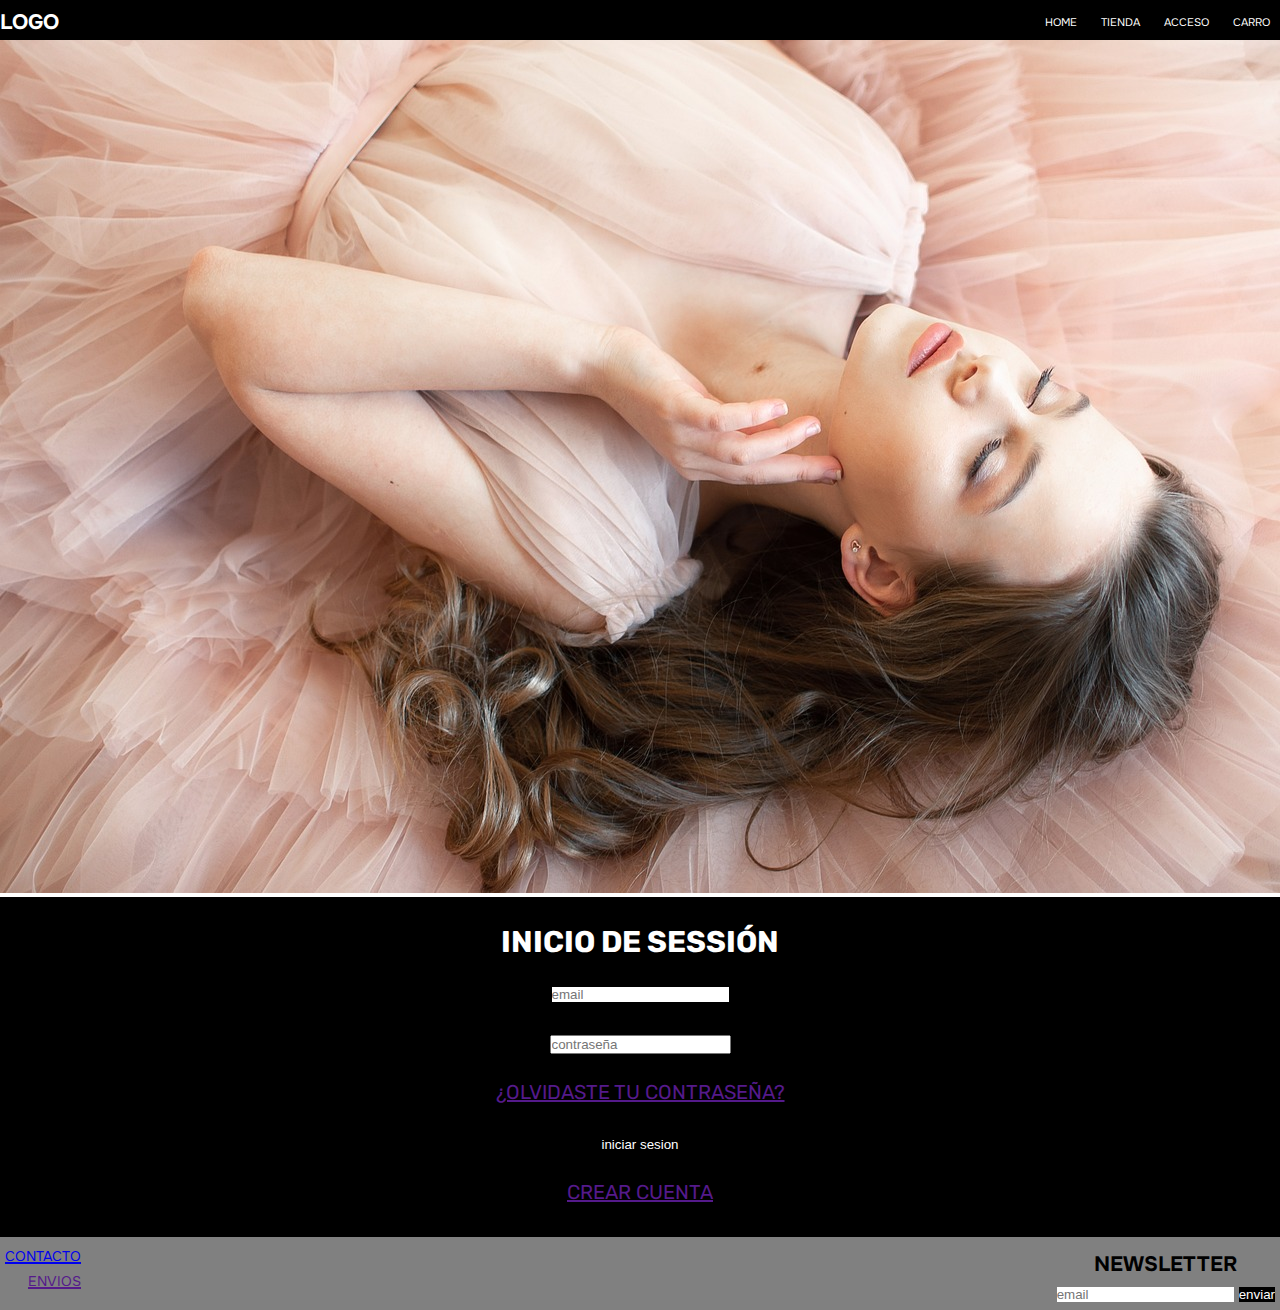
==== pages/acceso.html @ 7a5b21b6 "Carpeta pages" ====
<!DOCTYPE html>
<html lang="es">
<head>
    <meta charset="UTF-8">
    <meta name="viewport" content="width=device-width, initial-scale=1.0">
    <link rel="stylesheet" href="../estilos.css">
    <title>acceso</title>
</head>
<body>
    <!-- Header -->
    <header>
        <h1>logo</h1>
        <nav>
            <ul>
                <li><a href="../index.html">home</a></li>
                <li><a href="tienda.html">tienda</a></li>
                <li><a href="acceso.html">acceso</a></li>
                <li><a href="carro.html">carro</a></li>
            </ul>
        </nav>
    </header>
    <!-- Fin Header -->
    <!-- Main -->
    <main>
        <img src="../img/girlsleep.jpg" alt="sleep" height="auto" width="100%">
    </main>
    <!-- Fin main -->
    <!-- Inicion de sesion -->
    <section class="inicioSesion">
        <h2>Inicio de sessión</h2>
        <form action="enviar.php" method="post" enctype="application/x-www-form-urlencoded">
            <input type="email" placeholder="email"> <br>
            <input type="password"placeholder="contraseña"> <br>
            <a href="">¿olvidaste tu contraseña?</a> <br>
            <input type="submit" value="iniciar sesion"> <br>
            <a href="">crear cuenta</a> <br>
        </form>
    </section>
    <!-- Fin Inicion de sesion -->
    <!-- Footer -->
    <footer>
        <nav id="info">
            <ul>
                <li><a href="contacto.html">contacto</a></li>
                <li><a href="">envios</a></li>
            </ul>
        </nav>
        <form action="enviar.php" method="post" enctype="application/x-www-form-urlencoded">
            <h2>newsletter</h2>
            <input type="email" placeholder="email">
            <input type="submit" value="enviar">
        </form>
    </footer>
    <!-- Fin Footer -->
</body>
</html>
---- estilos.css ----
@import url("https://fonts.googleapis.com/css2?family=Onest:wght@100;200;300;400;500;600;700;800;900&family=Rubik:ital,wght@0,300;0,400;0,500;0,600;0,700;1,300;1,400;1,500;1,600;1,700&display=swap");
/* font-family: 'Onest', sans-serif;
font-family: 'Rubik', sans-serif; */
* {
  margin: 0;
  padding: 0;
  box-sizing: border-box;
}

/* Header */
/* Fin Header*/
header {
  background-color: #000000;
  color: #ffffff;
  font-family: "Onest", sans-serif;
  font-variant: small-caps;
  text-align: center;
  display: flex;
  justify-content: space-between;
  height: 40px;
}
header nav ul li {
  list-style: none;
  display: inline-block;
  padding: 10px;
}
header nav ul li a {
  text-decoration: none;
  color: #ffffff;
}

h1 {
  font-size: 30px;
  font-weight: bold;
}

nav a:hover {
  color: #ffffff;
}

nav a:active {
  color: #6d1d69;
}

/* Fin Header */
/* Main */
.slide-main {
  background-image: url(img/girlsleep.jpg);
  background-size: cover;
  background-position: center;
  background-color: #000000;
  position: relative;
  background-size: cover;
  height: 400px;
}

/* Fin Main */
/* Home Carrusel*/
.row {
  background-color: #000000;
}

.container-fluid h3 {
  color: #6d1d69;
  font-family: "Onest", sans-serif;
  text-align: center;
  font-variant: small-caps;
}

.imagen-producto {
  height: 600px;
  width: 400px;
  background-image: url(img/womendress.jpg);
  background-position: center;
  background-size: cover;
}

.container-fluid p {
  color: #808080;
  font-family: "Onest", sans-serif;
  text-align: center;
}

/* Desktop estilos */
@media only screen and (min-width: 992px) and (max-width: 1200px) {
  .slide-main {
    height: 400px;
  }
  .row {
    padding-right: 40px;
  }
  .col-lg-7 {
    padding-top: 20px;
    display: flex;
    flex-flow: row wrap;
    justify-content: center;
    align-items: flex-start;
    gap: 20px;
  }
  .col-lg-5 {
    padding-top: 20px;
    display: flex;
    flex-flow: row wrap;
    justify-content: flex-start;
    align-items: center;
  }
}
/* Tablet estilos  */
@media (max-width: 768px) {
  .slide-main {
    height: 350px;
  }
  .col-md-7 {
    background-color: #000000;
    padding: 20px;
    display: flex;
    flex-flow: row wrap;
    justify-content: center;
    align-items: flex-start;
    gap: 20px;
  }
  .col-md-5 {
    background-color: #000000;
    padding: 20px;
    display: flex;
    flex-flow: row wrap;
    justify-content: center;
    align-items: flex-start;
    gap: 20px;
  }
}
/* Mobile estilos */
@media only screen and (min-width: 400px) and (max-width: 576px) {
  /*main*/
  .slide-main {
    height: 300px;
  }
  /*main*/
  /*home*/
  .col-sm-12 {
    padding: 10px;
    display: flex;
    flex-wrap: nowrap;
    flex-direction: column;
    justify-content: flex-start;
    align-items: center;
    background-color: #000000;
  }
  .imagen-producto {
    min-height: 40em;
    min-width: 20em;
    max-height: 55em;
    max-width: 35em;
  }
  /*fin home*/
}
@media only screen and (max-width: 320px) {
  body {
    max-width: 320px;
  }
  header nav ul li {
    padding: 5px;
  }
  .slide-main {
    height: 200px;
  }
  .container-fluid {
    max-width: 320px;
    background-color: #000000;
  }
  .container-fluid .col {
    max-width: 320px;
    max-height: 550px;
    justify-content: flex-start;
    margin: 0;
    display: flex;
    flex-wrap: nowrap;
    flex-direction: column;
  }
  .imagen-producto {
    height: 600px;
    width: 300px;
  }
}
/* Fin Home */
/* Tienda */
.tienda {
  background-color: #000000;
  display: flex;
  padding: 40px;
  flex-wrap: wrap;
  flex-direction: row;
  justify-content: center;
  align-items: center;
  gap: 20px;
}

.producto {
  height: 350px;
}

.producto-img {
  height: 300px;
  width: 200px;
  background-image: url(img/womendress.jpg);
  background-size: cover;
  background-position: center;
}

.producto-title {
  color: #6d1d69;
  font-size: 20px;
  font-family: "Onest", sans-serif;
  font-weight: bold;
  text-align: center;
  font-variant: small-caps;
  margin-bottom: 2px;
}

.producto-precio {
  color: #ffffff;
  font-size: 15px;
  font-family: "Rubik", sans-serif;
  font-weight: lighter;
  text-align: center;
}

/* Fin Tienda */
/* Contacto */
.contacto {
  background-color: #000000;
  font-family: "Rubik", sans-serif;
  font-size: 20px;
  color: #ffffff;
  text-transform: uppercase;
}

.contacto form {
  border: 2px;
  padding: 20px;
}

.contacto div {
  width: 50%;
  border: 2px;
  padding: 20px;
}

/* Fin Contacto */
/* Carro */
.carro {
  background-color: #000000;
  padding: 20px;
}

.carro table {
  background-color: #ffffff;
  border: 5px solid #858484;
  margin: 0 auto;
  font-family: "Rubik", sans-serif;
  color: #000000;
  font-size: 15px;
  text-transform: uppercase;
}

/* Fin Carro */
/* Acceso */
.inicioSesion {
  background-color: #000000;
  padding: 20px;
  font-family: "Rubik", sans-serif;
  font-size: 20px;
  color: #ffffff;
  text-transform: uppercase;
  text-align: center;
  line-height: 50px;
}

/* Fin Acceso */
/* Footer */
footer {
  background-color: #808080;
  color: #000000;
  font-size: 20px;
  font-family: "Onest", sans-serif;
  font-variant: small-caps;
  text-align: right;
  display: flex;
  flex-direction: row;
  flex-wrap: wrap;
  justify-content: space-between;
  padding: 5px;
}

.footer ul {
  padding-left: 0;
}
.footer ul li {
  display: flex;
  flex-direction: column;
  align-items: start;
  text-align: right;
}
.footer ul li a {
  color: #ffffff;
  text-decoration: none;
}

#redes a {
  color: #000000;
  align-items: center;
  font-size: 25px;
}

form h2 {
  text-align: center;
  font-weight: bold;
}
form input[type=email] {
  border: none;
}
form input[type=submit] {
  background-color: #000000;
  color: #ffffff;
  border: none;
}

/* Fin Footer *//*# sourceMappingURL=estilos.css.map */
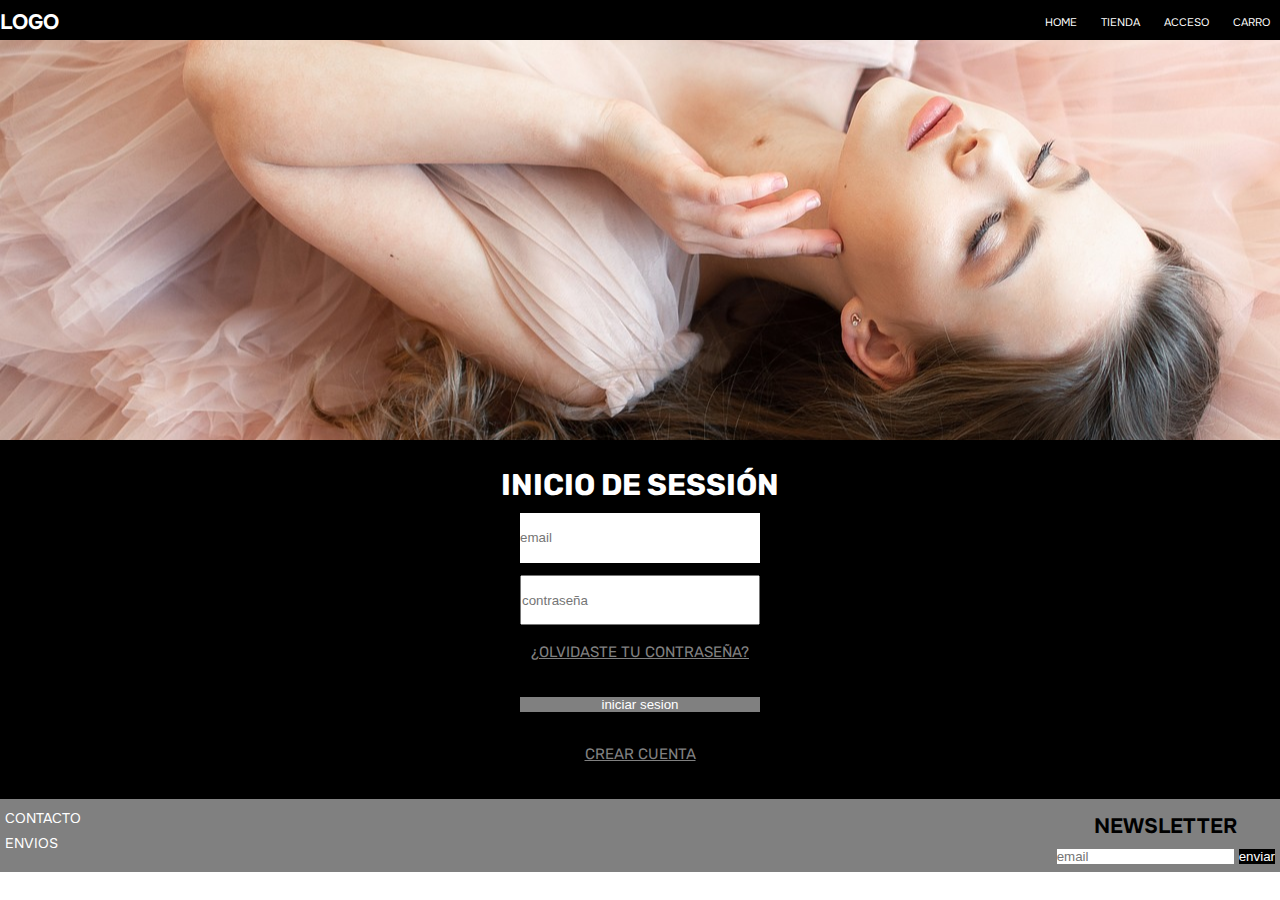
==== commit ad008181: "Actualizacion de paginas y Sass" ====
--- a/pages/acceso.html
+++ b/pages/acceso.html
@@ -4,6 +4,10 @@
     <meta charset="UTF-8">
     <meta name="viewport" content="width=device-width, initial-scale=1.0">
     <link rel="stylesheet" href="../estilos.css">
+    <!-- icon redes sociales -->
+    <link rel="stylesheet" href="https://cdnjs.cloudflare.com/ajax/libs/font-awesome/6.4.2/css/all.min.css" integrity="sha512-z3gLpd7yknf1YoNbCzqRKc4qyor8gaKU1qmn+CShxbuBusANI9QpRohGBreCFkKxLhei6S9CQXFEbbKuqLg0DA==" crossorigin="anonymous" referrerpolicy="no-referrer" />
+    <!-- Bootstrap -->
+    <link href="https://cdn.jsdelivr.net/npm/bootstrap@5.1.3/dist/css/bootstrap.min.css" rel="stylesheet" integrity="sha384-1BmE4kWBq78iYhFldvKuhfTAU6auU8tT94WrHftjDbrCEXSU1oBoqyl2QvZ6jIW3" crossorigin="anonymous">
     <title>acceso</title>
 </head>
 <body>
@@ -22,11 +26,11 @@
     <!-- Fin Header -->
     <!-- Main -->
     <main>
-        <img src="../img/girlsleep.jpg" alt="sleep" height="auto" width="100%">
+        <div class="slide-main"></div>
     </main>
     <!-- Fin main -->
     <!-- Inicion de sesion -->
-    <section class="inicioSesion">
+    <section class="acceso-sesion">
         <h2>Inicio de sessión</h2>
         <form action="enviar.php" method="post" enctype="application/x-www-form-urlencoded">
             <input type="email" placeholder="email"> <br>
@@ -39,12 +43,16 @@
     <!-- Fin Inicion de sesion -->
     <!-- Footer -->
     <footer>
-        <nav id="info">
+        <nav class="footer">
             <ul>
                 <li><a href="contacto.html">contacto</a></li>
                 <li><a href="">envios</a></li>
             </ul>
         </nav>
+        <div id="redes">
+            <a href="https://es-la.facebook.com/"><i class="fa-brands fa-facebook"></i></a>
+            <a href="https://www.instagram.com/?hl=es"><i class="fa-brands fa-instagram"></i></a>
+        </div>
         <form action="enviar.php" method="post" enctype="application/x-www-form-urlencoded">
             <h2>newsletter</h2>
             <input type="email" placeholder="email">
@@ -52,5 +60,7 @@
         </form>
     </footer>
     <!-- Fin Footer -->
+    <!-- Bootstrap -->
+    <script src="https://cdn.jsdelivr.net/npm/bootstrap@5.1.3/dist/js/bootstrap.bundle.min.js" integrity="sha384-ka7Sk0Gln4gmtz2MlQnikT1wXgYsOg+OMhuP+IlRH9sENBO0LRn5q+8nbTov4+1p" crossorigin="anonymous"></script>
 </body>
 </html>--- a/estilos.css
+++ b/estilos.css
@@ -248,14 +248,14 @@
 
 /* Fin Contacto */
 /* Carro */
-.carro {
+.table-responsive {
   background-color: #000000;
   padding: 20px;
 }
 
-.carro table {
+.table {
   background-color: #ffffff;
-  border: 5px solid #858484;
+  border: 2px solid #000000;
   margin: 0 auto;
   font-family: "Rubik", sans-serif;
   color: #000000;
@@ -265,7 +265,7 @@
 
 /* Fin Carro */
 /* Acceso */
-.inicioSesion {
+.acceso-sesion {
   background-color: #000000;
   padding: 20px;
   font-family: "Rubik", sans-serif;
@@ -274,6 +274,24 @@
   text-transform: uppercase;
   text-align: center;
   line-height: 50px;
+}
+.acceso-sesion form input[type=email] {
+  border: none;
+  height: 50px;
+  width: 240px;
+  margin-bottom: 10px;
+}
+.acceso-sesion form input[type=password] {
+  height: 50px;
+  width: 240px;
+}
+.acceso-sesion form input[type=submit] {
+  background-color: #808080;
+  width: 240px;
+}
+.acceso-sesion form a {
+  color: #808080;
+  font-size: 15px;
 }
 
 /* Fin Acceso */
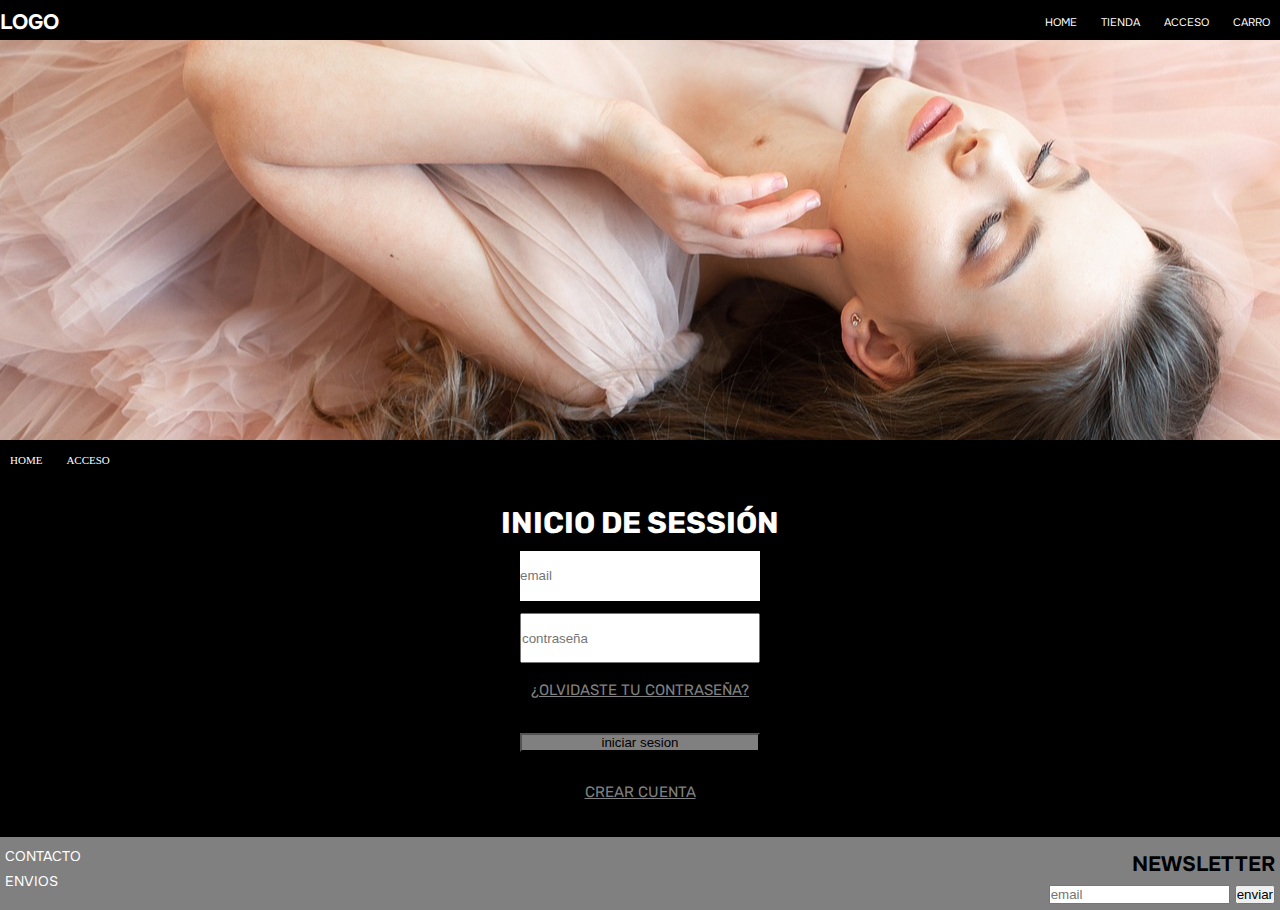
==== commit 08e3d8de: "Animaciones y SEO" ====
--- a/pages/acceso.html
+++ b/pages/acceso.html
@@ -3,11 +3,13 @@
 <head>
     <meta charset="UTF-8">
     <meta name="viewport" content="width=device-width, initial-scale=1.0">
-    <link rel="stylesheet" href="../estilos.css">
+    <meta name="description" content="Inicio de sesion">
+    <meta name="keywords" content="acceso, inicio-sesion,email">
     <!-- icon redes sociales -->
     <link rel="stylesheet" href="https://cdnjs.cloudflare.com/ajax/libs/font-awesome/6.4.2/css/all.min.css" integrity="sha512-z3gLpd7yknf1YoNbCzqRKc4qyor8gaKU1qmn+CShxbuBusANI9QpRohGBreCFkKxLhei6S9CQXFEbbKuqLg0DA==" crossorigin="anonymous" referrerpolicy="no-referrer" />
     <!-- Bootstrap -->
     <link href="https://cdn.jsdelivr.net/npm/bootstrap@5.1.3/dist/css/bootstrap.min.css" rel="stylesheet" integrity="sha384-1BmE4kWBq78iYhFldvKuhfTAU6auU8tT94WrHftjDbrCEXSU1oBoqyl2QvZ6jIW3" crossorigin="anonymous">
+    <link rel="stylesheet" href="../estilos.css">
     <title>acceso</title>
 </head>
 <body>
@@ -29,6 +31,14 @@
         <div class="slide-main"></div>
     </main>
     <!-- Fin main -->
+    <!-- Breadcrumb -->
+    <nav aria-label="breadcrumb">
+        <ol class="breadcrumb">
+          <li class="breadcrumb-item active" aria-current="page"><a href="../index.html">home</a></li>
+          <li class="breadcrumb-item active" aria-current="page"><a href="acceso.html">acceso</a></li>
+        </ol>
+      </nav>
+    <!-- Fin Breadcrumb -->
     <!-- Inicion de sesion -->
     <section class="acceso-sesion">
         <h2>Inicio de sessión</h2>
--- a/estilos.css
+++ b/estilos.css
@@ -52,9 +52,35 @@
   position: relative;
   background-size: cover;
   height: 400px;
+  animation-name: efecto;
+  animation-iteration-count: 1;
+  animation-duration: 2s;
+}
+@keyframes efecto {
+  0% {
+    height: 800px;
+  }
+  100% {
+    height: 300px;
+  }
 }
 
 /* Fin Main */
+.breadcrumb {
+  background-color: #000000;
+  margin-bottom: 0;
+}
+.breadcrumb li {
+  list-style: none;
+  display: inline-block;
+  padding: 10px;
+  font-variant: small-caps;
+}
+.breadcrumb li a {
+  text-decoration: none;
+  color: #ffffff;
+}
+
 /* Home Carrusel*/
 .row {
   background-color: #000000;
@@ -82,6 +108,37 @@
 }
 
 /* Desktop estilos */
+@media only screen and (min-width: 1300px) and (max-width: 2560px) {
+  .slide-main {
+    height: 400px;
+  }
+  .row {
+    padding-right: 40px;
+  }
+  .col-xl-7 {
+    padding-top: 20px;
+    padding-bottom: 20px;
+    display: flex;
+    flex-flow: row wrap;
+    justify-content: center;
+    align-items: flex-start;
+  }
+  .col-xl-5 {
+    padding-top: 20px;
+    padding-bottom: 20px;
+    display: flex;
+    flex-flow: row wrap;
+    justify-content: flex-start;
+    align-items: flex-start;
+  }
+  .imagen-producto {
+    height: 900px;
+    width: 600px;
+    background-image: url(img/woman-1547507_1280.jpg);
+    background-position: center;
+    background-size: cover;
+  }
+}
 @media only screen and (min-width: 992px) and (max-width: 1200px) {
   .slide-main {
     height: 400px;
@@ -197,6 +254,11 @@
 
 .producto {
   height: 350px;
+  background-color: #000000;
+}
+
+.producto:hover {
+  transform: scale(1.1);
 }
 
 .producto-img {
@@ -233,17 +295,50 @@
   font-size: 20px;
   color: #ffffff;
   text-transform: uppercase;
-}
-
-.contacto form {
-  border: 2px;
+  display: flex;
+  flex-flow: row wrap;
+  justify-content: space-evenly;
+}
+.contacto .contacto-form {
   padding: 20px;
-}
-
-.contacto div {
-  width: 50%;
-  border: 2px;
+  display: flex;
+  flex-direction: column;
+  align-items: center;
+}
+.contacto .contacto-form input[type=text] {
+  border: none;
+  height: 50px;
+  width: 240px;
+  margin-bottom: 10px;
+}
+.contacto .contacto-form #comentario {
+  border: none;
+  height: 50px;
+  width: 240px;
+  margin-bottom: 10px;
+}
+.contacto .contacto-form input[type=email] {
+  border: none;
+  height: 50px;
+  width: 240px;
+  margin-bottom: 10px;
+}
+.contacto .contacto-form input[type=submit] {
+  background-color: #808080;
+  width: 240px;
+}
+.contacto .contacto-form a {
+  color: #808080;
+  font-size: 15px;
+}
+.contacto .contacto-info {
   padding: 20px;
+  display: flex;
+  flex-direction: column;
+  width: 370px;
+}
+.contacto .contacto-info p {
+  font-size: 17px;
 }
 
 /* Fin Contacto */
@@ -310,8 +405,11 @@
   padding: 5px;
 }
 
+.footer {
+  width: 320px;
+}
 .footer ul {
-  padding-left: 0;
+  padding-left: 0px;
 }
 .footer ul li {
   display: flex;
@@ -323,24 +421,27 @@
   color: #ffffff;
   text-decoration: none;
 }
+.footer form {
+  width: 320px;
+}
+.footer form h2 {
+  text-align: center;
+  font-weight: bold;
+}
+.footer form input[type=email] {
+  border: none;
+}
+.footer form input[type=submit] {
+  background-color: #000000;
+  color: #ffffff;
+  border: none;
+}
 
 #redes a {
+  width: 53px;
   color: #000000;
   align-items: center;
   font-size: 25px;
 }
 
-form h2 {
-  text-align: center;
-  font-weight: bold;
-}
-form input[type=email] {
-  border: none;
-}
-form input[type=submit] {
-  background-color: #000000;
-  color: #ffffff;
-  border: none;
-}
-
 /* Fin Footer *//*# sourceMappingURL=estilos.css.map */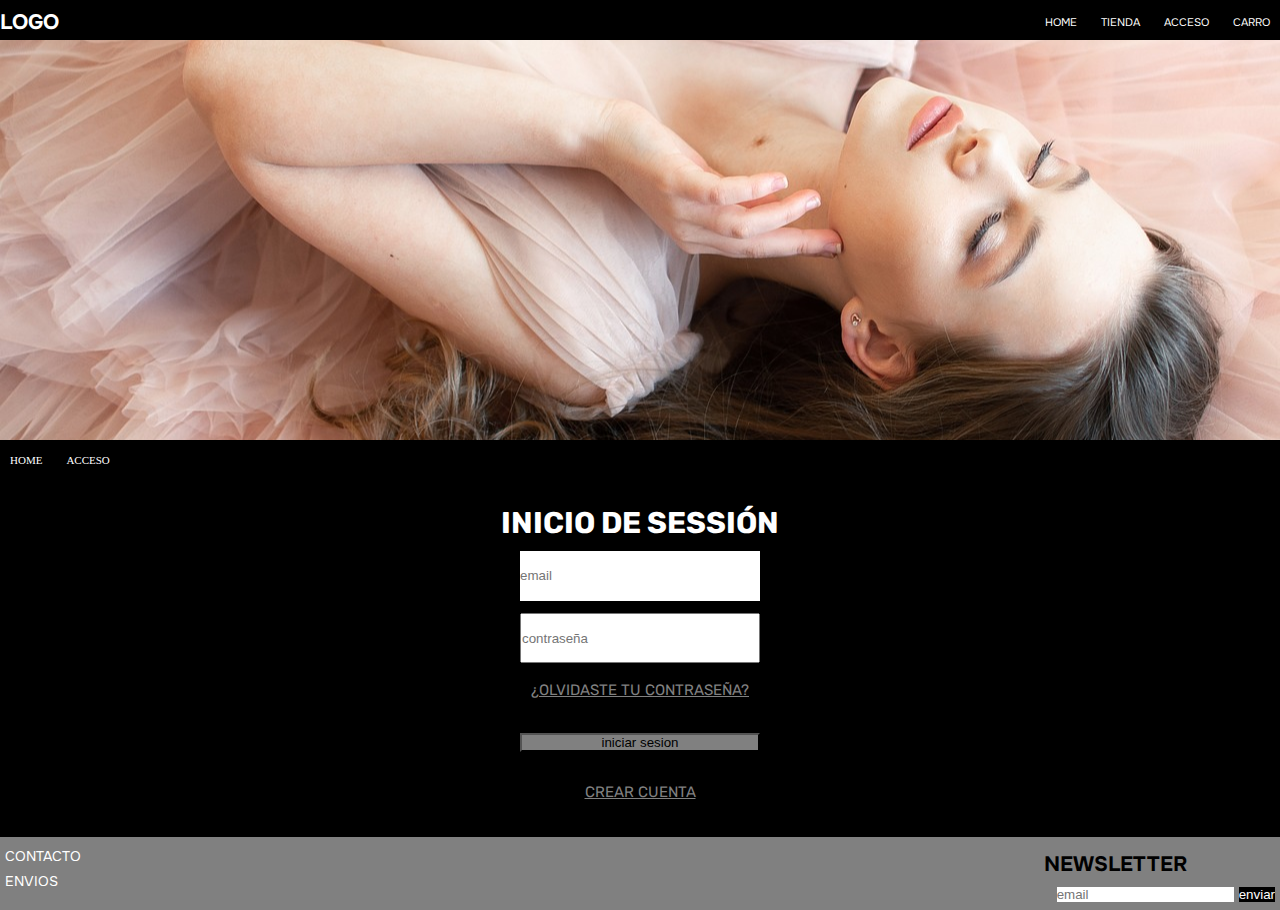
==== commit a774101b: "Arreglar footer" ====
--- a/pages/acceso.html
+++ b/pages/acceso.html
@@ -10,7 +10,7 @@
     <!-- Bootstrap -->
     <link href="https://cdn.jsdelivr.net/npm/bootstrap@5.1.3/dist/css/bootstrap.min.css" rel="stylesheet" integrity="sha384-1BmE4kWBq78iYhFldvKuhfTAU6auU8tT94WrHftjDbrCEXSU1oBoqyl2QvZ6jIW3" crossorigin="anonymous">
     <link rel="stylesheet" href="../estilos.css">
-    <title>acceso</title>
+    <title>logo-acceso</title>
 </head>
 <body>
     <!-- Header -->
@@ -37,7 +37,7 @@
           <li class="breadcrumb-item active" aria-current="page"><a href="../index.html">home</a></li>
           <li class="breadcrumb-item active" aria-current="page"><a href="acceso.html">acceso</a></li>
         </ol>
-      </nav>
+    </nav>
     <!-- Fin Breadcrumb -->
     <!-- Inicion de sesion -->
     <section class="acceso-sesion">
@@ -63,7 +63,7 @@
             <a href="https://es-la.facebook.com/"><i class="fa-brands fa-facebook"></i></a>
             <a href="https://www.instagram.com/?hl=es"><i class="fa-brands fa-instagram"></i></a>
         </div>
-        <form action="enviar.php" method="post" enctype="application/x-www-form-urlencoded">
+        <form class="form-footer" action="enviar.php" method="post" enctype="application/x-www-form-urlencoded">
             <h2>newsletter</h2>
             <input type="email" placeholder="email">
             <input type="submit" value="enviar">
--- a/estilos.css
+++ b/estilos.css
@@ -8,7 +8,6 @@
 }
 
 /* Header */
-/* Fin Header*/
 header {
   background-color: #000000;
   color: #ffffff;
@@ -66,6 +65,7 @@
 }
 
 /* Fin Main */
+/*Breadcrumb*/
 .breadcrumb {
   background-color: #000000;
   margin-bottom: 0;
@@ -81,6 +81,7 @@
   color: #ffffff;
 }
 
+/*Fin Breadcrumb*/
 /* Home Carrusel*/
 .row {
   background-color: #000000;
@@ -107,6 +108,7 @@
   text-align: center;
 }
 
+/*Fin Home*/
 /* Desktop estilos */
 @media only screen and (min-width: 1300px) and (max-width: 2560px) {
   .slide-main {
@@ -140,51 +142,49 @@
   }
 }
 @media only screen and (min-width: 992px) and (max-width: 1200px) {
+  /*main*/
   .slide-main {
     height: 400px;
   }
+  /*fin main*/
+  /*home*/
   .row {
     padding-right: 40px;
   }
   .col-lg-7 {
     padding-top: 20px;
+    display: flex;
+    flex-flow: row wrap;
+    justify-content: center;
+    align-items: flex-start;
+  }
+  .col-lg-5 {
+    padding-top: 20px;
+    display: flex;
+    flex-flow: row wrap;
+    justify-content: flex-start;
+    align-items: center;
+  }
+  /*fin home*/
+}
+/* Tablet estilos  */
+@media (max-width: 768px) {
+  /*manin*/
+  .slide-main {
+    height: 350px;
+  }
+  /*fin main*/
+  /*home*/
+  .col-md-7, .col-md-5 {
+    background-color: #000000;
+    padding: 20px;
     display: flex;
     flex-flow: row wrap;
     justify-content: center;
     align-items: flex-start;
     gap: 20px;
   }
-  .col-lg-5 {
-    padding-top: 20px;
-    display: flex;
-    flex-flow: row wrap;
-    justify-content: flex-start;
-    align-items: center;
-  }
-}
-/* Tablet estilos  */
-@media (max-width: 768px) {
-  .slide-main {
-    height: 350px;
-  }
-  .col-md-7 {
-    background-color: #000000;
-    padding: 20px;
-    display: flex;
-    flex-flow: row wrap;
-    justify-content: center;
-    align-items: flex-start;
-    gap: 20px;
-  }
-  .col-md-5 {
-    background-color: #000000;
-    padding: 20px;
-    display: flex;
-    flex-flow: row wrap;
-    justify-content: center;
-    align-items: flex-start;
-    gap: 20px;
-  }
+  /*fin home*/
 }
 /* Mobile estilos */
 @media only screen and (min-width: 400px) and (max-width: 576px) {
@@ -215,12 +215,17 @@
   body {
     max-width: 320px;
   }
+  /*header*/
   header nav ul li {
     padding: 5px;
   }
+  /*fin header*/
+  /*main*/
   .slide-main {
     height: 200px;
   }
+  /*fin main*/
+  /*home*/
   .container-fluid {
     max-width: 320px;
     background-color: #000000;
@@ -236,10 +241,10 @@
   }
   .imagen-producto {
     height: 600px;
-    width: 300px;
-  }
-}
-/* Fin Home */
+    width: 280px;
+  }
+  /*fin home*/
+}
 /* Tienda */
 .tienda {
   background-color: #000000;
@@ -418,20 +423,21 @@
   text-align: right;
 }
 .footer ul li a {
-  color: #ffffff;
   text-decoration: none;
-}
-.footer form {
+  color: #ffffff;
+}
+
+.form-footer {
   width: 320px;
 }
-.footer form h2 {
+.form-footer h2 {
   text-align: center;
   font-weight: bold;
 }
-.footer form input[type=email] {
-  border: none;
-}
-.footer form input[type=submit] {
+.form-footer input[type=email] {
+  border: none;
+}
+.form-footer input[type=submit] {
   background-color: #000000;
   color: #ffffff;
   border: none;
